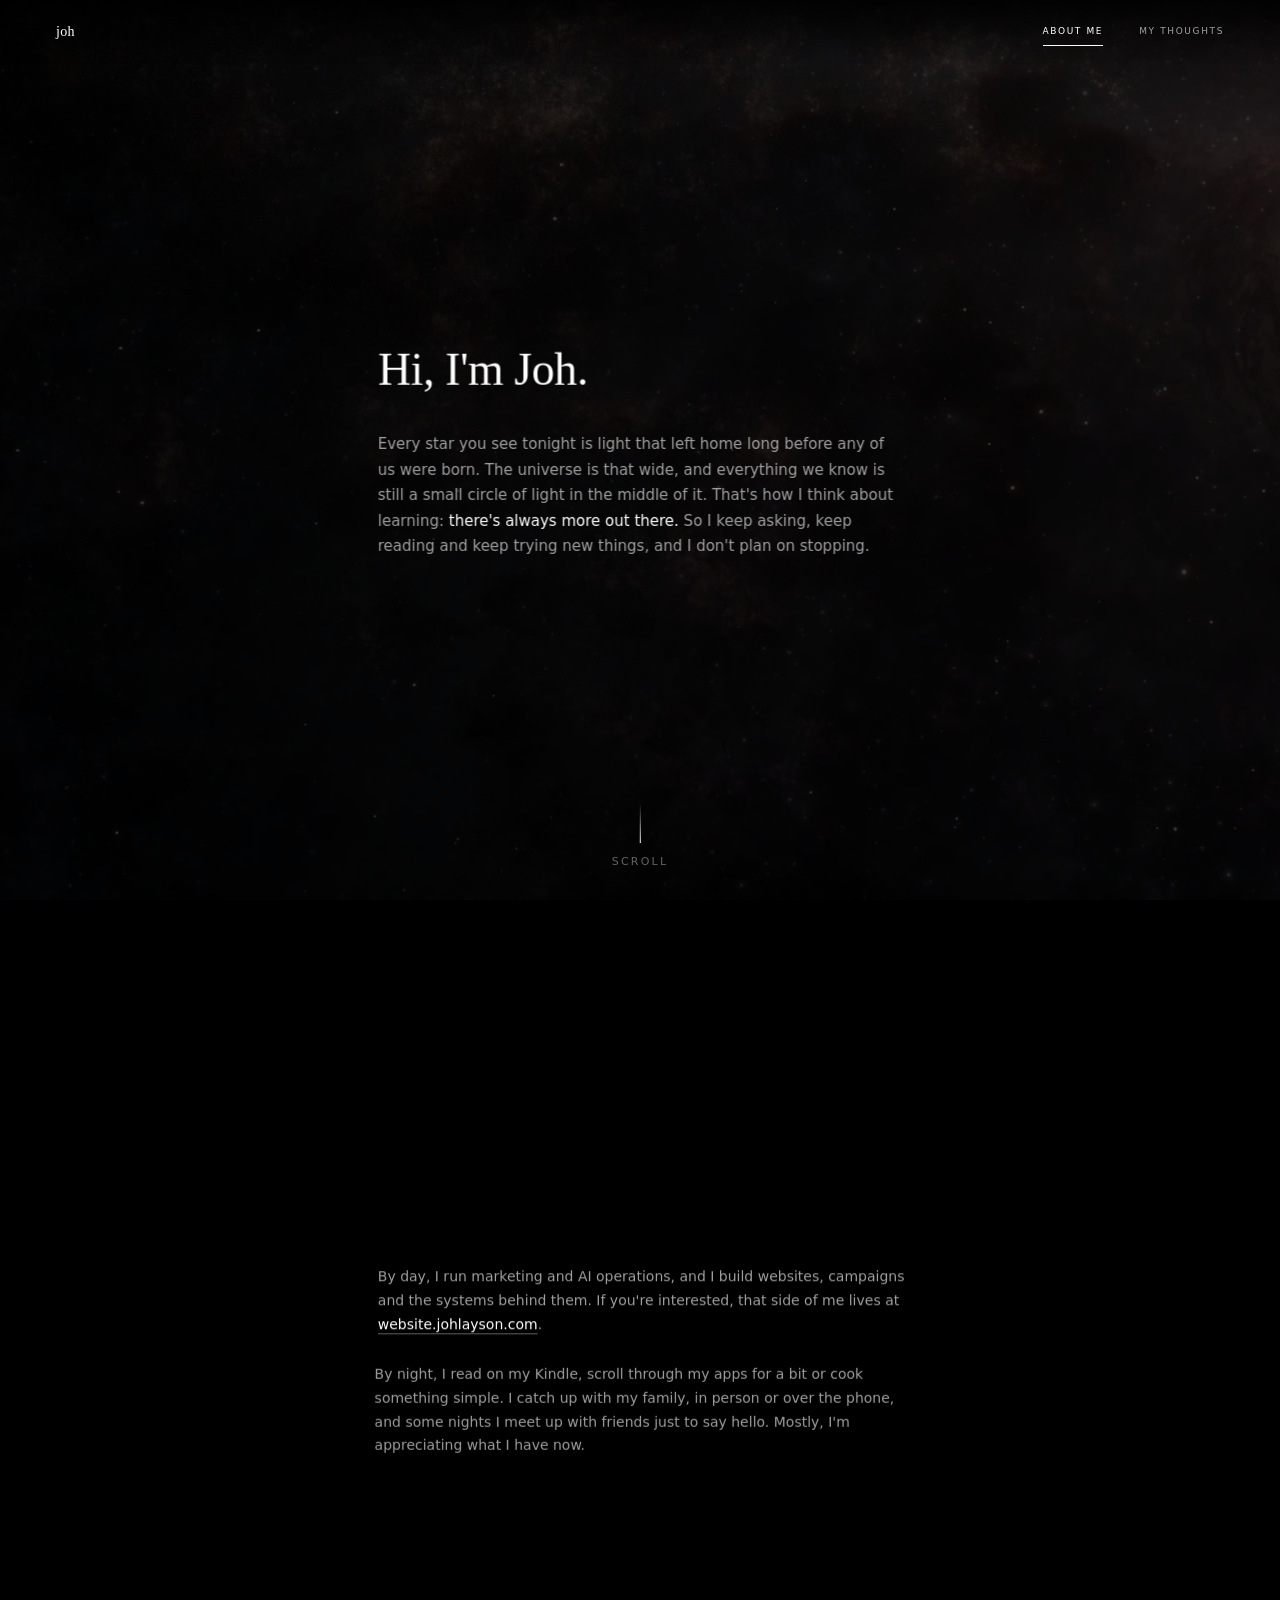
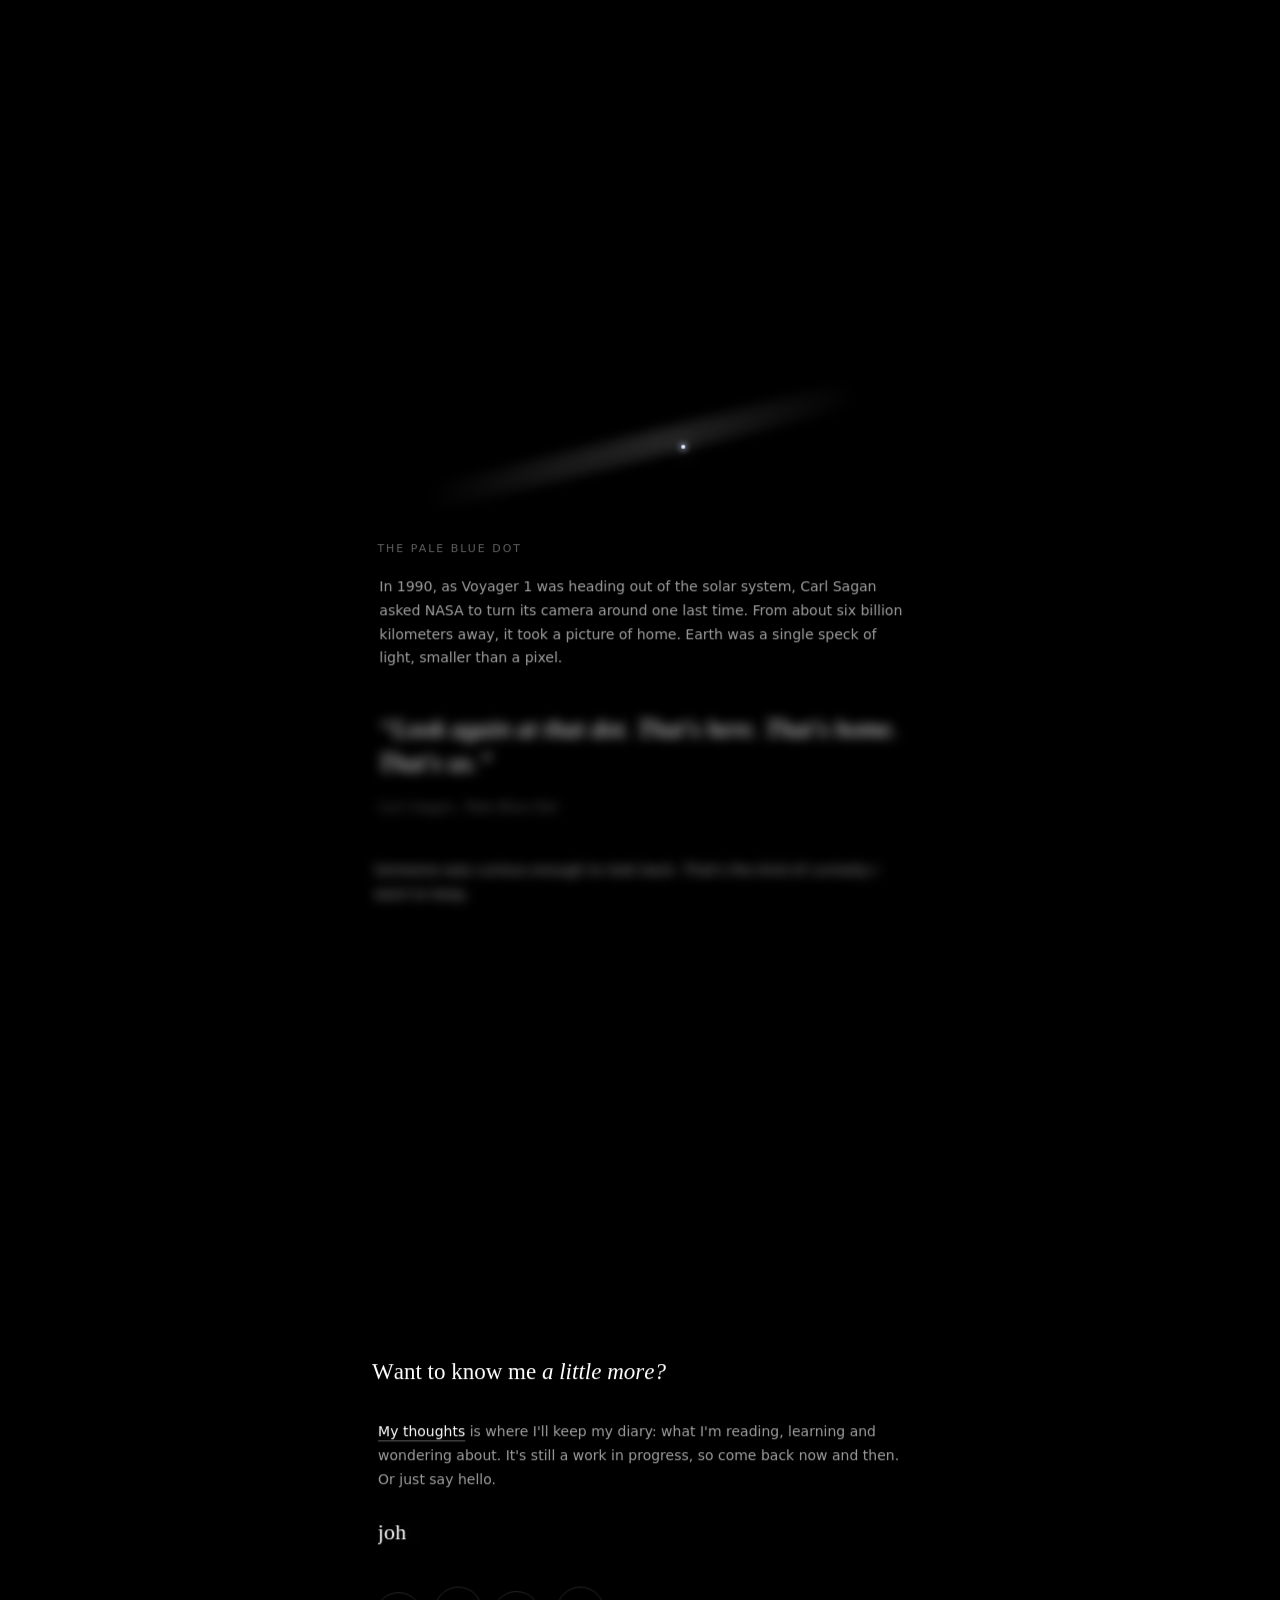
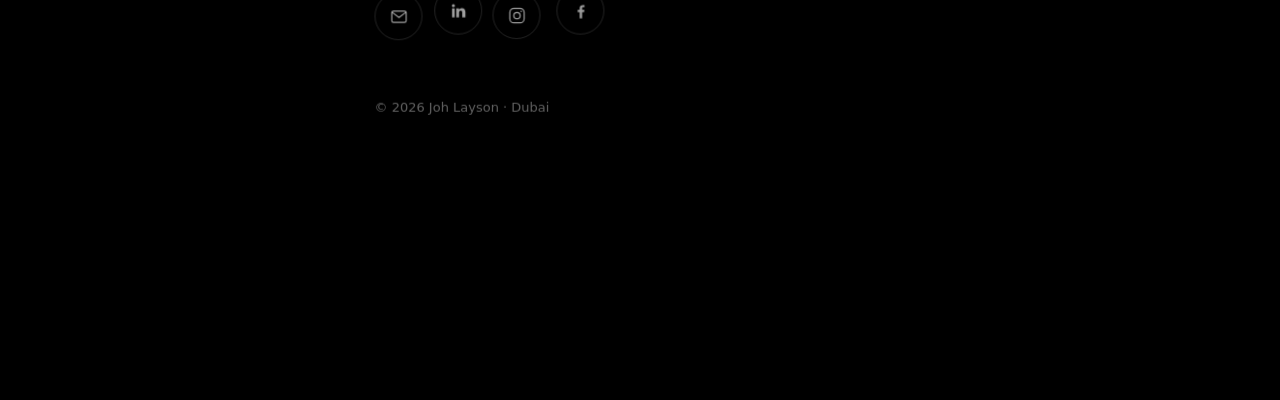
==== about/index.html @ 4cdcdaf9 "Personal johlayson.com and business site copy for website.johlayson.com - personal-site/: black & wh" ====
<!doctype html>
<html lang="en">
<head>
<meta charset="utf-8">
<meta name="viewport" content="width=device-width, initial-scale=1">
<title>About me | Joh Layson</title>
<meta name="description" content="I'm Joh, based in Dubai, and someone who never stops learning, asking and being curious.">
<meta name="theme-color" content="#000000">
<link rel="canonical" href="https://johlayson.com/about/">
<meta property="og:title" content="About me | Joh Layson">
<meta property="og:description" content="A marketer who builds, based in Dubai, and someone who never stops learning.">
<meta property="og:type" content="profile">
<meta property="og:url" content="https://johlayson.com/about/">
<meta property="og:image" content="https://johlayson.com/assets/og.jpg?v=1">
<meta property="og:image:width" content="1200">
<meta property="og:image:height" content="630">
<meta name="twitter:card" content="summary_large_image">
<meta name="twitter:image" content="https://johlayson.com/assets/og.jpg?v=1">
<link rel="icon" type="image/svg+xml" href="/assets/favicon.svg">
<link rel="preconnect" href="https://api.fontshare.com" crossorigin>
<link rel="preconnect" href="https://cdn.fontshare.com" crossorigin>
<link href="https://api.fontshare.com/v2/css?f[]=gambetta@400,500,501&f[]=satoshi@400,500&display=swap" rel="stylesheet">
<link rel="stylesheet" href="/assets/style.css?v=14">
</head>
<body class="page-about">
<div class="universe" aria-hidden="true"><video muted loop playsinline autoplay preload="auto"></video></div>

<header class="top">
  <p class="wordmark"><a href="/" aria-label="Joh Layson, home">joh</a></p>
  <nav class="nav" aria-label="Main">
    <a href="/about/" aria-current="page">About me</a>
    <a href="/thoughts/">My thoughts</a>
  </nav>
</header>

<main class="about">
  <section class="slide slide-intro">
    <h1>Hi, I'm Joh.</h1>
    <p class="lead">Every star you see tonight is light that left home long before any of us were born. The universe is that wide, and everything we know is still a small circle of light in the middle of it. That's how I think about learning: <strong>there's always more out there.</strong> So I keep asking, keep reading and keep trying new things, and I don't plan on stopping.</p>
    <p class="scroll-hint" aria-hidden="true"><span></span>Scroll</p>
  </section>

  <section class="slide slide-work">
    <p class="label">What I do</p>
    <p class="muted">By day, I run marketing and AI operations, and I build websites, campaigns and the systems behind them. If you're interested, that side of me lives at <a href="https://website.johlayson.com/">website.johlayson.com</a>.</p>
    <p class="muted">By night, I read on my Kindle, scroll through my apps for a bit or cook something simple. I catch up with my family, in person or over the phone, and some nights I meet up with friends just to say hello. Mostly, I'm appreciating what I have now.</p>
  </section>

  <section class="slide slide-quote">
    <div class="dot" aria-hidden="true"><span class="beam"></span><span class="earth"></span></div>
    <p class="label">The pale blue dot</p>
    <p class="muted">In 1990, as Voyager 1 was heading out of the solar system, Carl Sagan asked NASA to turn its camera around one last time. From about six billion kilometers away, it took a picture of home. Earth was a single speck of light, smaller than a pixel.</p>
    <blockquote class="quote">
      <p>“Look again at that dot. That's here. That's home. That's us.”</p>
      <footer>Carl Sagan, <cite>Pale Blue Dot</cite></footer>
    </blockquote>
    <p class="muted">Someone was curious enough to look back. That's the kind of curiosity I want to keep.</p>
  </section>

  <section class="slide slide-thanks">
    <h2>Want to know me <em>a little more?</em></h2>
    <p class="muted"><a href="/thoughts/">My thoughts</a> is where I'll keep my diary: what I'm reading, learning and wondering about. It's still a work in progress, so come back now and then. Or just say hello.</p>
    <p class="signature" aria-label="Joh">joh</p>
    <ul class="icons" aria-label="Contact">
      <li><a href="mailto:joh@johlayson.com" aria-label="Email" title="Email"><svg viewBox="0 0 24 24" fill="none" stroke="currentColor" stroke-width="1.5" stroke-linecap="round" stroke-linejoin="round" aria-hidden="true"><rect x="3" y="5" width="18" height="14" rx="2"/><path d="m3.5 6.5 8.5 6.5 8.5-6.5"/></svg></a></li>
      <li><a href="https://www.linkedin.com/in/johlayson" aria-label="LinkedIn" title="LinkedIn" target="_blank" rel="noopener"><svg viewBox="0 0 24 24" fill="currentColor" aria-hidden="true"><path d="M6.94 8.5H3.56V20h3.38V8.5ZM5.25 3a1.96 1.96 0 1 0 0 3.92 1.96 1.96 0 0 0 0-3.92ZM20.44 13.4c0-3.09-1.65-5.15-4.6-5.15a3.98 3.98 0 0 0-3.6 1.98V8.5H9V20h3.38v-5.7c0-1.5.28-2.96 2.14-2.96 1.83 0 1.86 1.72 1.86 3.06V20h3.38l.68-.01V13.4Z"/></svg></a></li>
      <li><a href="https://www.instagram.com/johlayson" aria-label="Instagram" title="Instagram" target="_blank" rel="noopener"><svg viewBox="0 0 24 24" fill="none" stroke="currentColor" stroke-width="1.5" aria-hidden="true"><rect x="3" y="3" width="18" height="18" rx="5"/><circle cx="12" cy="12" r="4"/><circle cx="17.3" cy="6.7" r=".9" fill="currentColor" stroke="none"/></svg></a></li>
      <li><a href="https://www.facebook.com/johlayson" aria-label="Facebook" title="Facebook" target="_blank" rel="noopener"><svg viewBox="0 0 24 24" fill="currentColor" aria-hidden="true"><path d="M13.5 21v-7.6h2.56l.38-2.97H13.5V8.54c0-.86.24-1.45 1.47-1.45h1.57V4.43a21 21 0 0 0-2.29-.12c-2.27 0-3.82 1.38-3.82 3.92v2.2H7.87v2.97h2.56V21h3.07Z"/></svg></a></li>
    </ul>
    <p class="foot">© 2026 Joh Layson · Dubai</p>
  </section>
</main>

<script src="/assets/main.js?v=1"></script>
<script src="/assets/float.js?v=4"></script>
</body>
</html>
---- assets/style.css ----
/* johlayson.com personal site (2026-10-06): black & white, the universe video behind every page */
:root {
  --bg: #000;
  --text: #fff;
  --muted: rgba(255, 255, 255, .62);
  --faint: rgba(255, 255, 255, .38);
  --line: rgba(255, 255, 255, .14);
  --serif: "Gambetta", Georgia, "Times New Roman", serif;
  --sans: "Satoshi", system-ui, -apple-system, "Segoe UI", sans-serif;
  --gutter: clamp(28px, 6vw, 56px);
  color-scheme: dark;
}

*, *::before, *::after { box-sizing: border-box; }
html { -webkit-text-size-adjust: 100%; }
body {
  margin: 0;
  background: var(--bg);
  color: var(--text);
  font: 400 14px/1.7 var(--sans);
  -webkit-font-smoothing: antialiased;
}
a { color: inherit; }
img { display: block; max-width: 100%; }
::selection { background: #fff; color: #000; }
:focus-visible { outline: 1px solid #fff; outline-offset: 4px; }
.sr-only {
  position: absolute; width: 1px; height: 1px; padding: 0; margin: -1px;
  overflow: hidden; clip: rect(0 0 0 0); white-space: nowrap; border: 0;
}

/* The universe: fixed behind everything */
.universe {
  position: fixed; inset: 0; z-index: -1; overflow: hidden;
  background: #000 url("/assets/universe-poster.jpg") center / cover no-repeat;
}
.universe video {
  width: 100%; height: 100%; object-fit: cover; display: block;
  opacity: 0; transition: opacity 1.2s ease;
}
.universe video.is-playing { opacity: 1; }
.universe::after {
  content: ""; position: absolute; inset: 0; pointer-events: none;
  background: radial-gradient(ellipse at center, transparent 45%, rgba(0, 0, 0, .55) 100%);
}
.page-about .universe::after { background: rgba(0, 0, 0, .8); }

/* Header */
.top {
  position: fixed; top: 0; left: 0; right: 0; z-index: 10;
  display: flex; align-items: center; justify-content: space-between; gap: 16px;
  padding: 18px var(--gutter);
}
.page-about .top {
  background: linear-gradient(rgba(0, 0, 0, .85), rgba(0, 0, 0, 0));
}
.wordmark {
  font: 400 14px/1 var(--serif); letter-spacing: .02em; margin: 0;
}
.wordmark a { text-decoration: none; }
.nav { display: flex; gap: clamp(18px, 3vw, 36px); }
.nav a {
  font-size: 9px; letter-spacing: .18em; text-transform: uppercase; text-decoration: none;
  color: var(--muted); padding: 6px 0; border-bottom: 1px solid transparent;
  transition: color .3s, border-color .3s;
}
.nav a:hover, .nav a[aria-current="page"] { color: var(--text); border-bottom-color: var(--text); }

/* Home and Thoughts: just the universe */
.empty { min-height: 100vh; min-height: 100svh; }

/* About: one section per screen, text floats in and out as you scroll (assets/float.js) */
.about { max-width: 640px; margin: 0 auto; padding: 0 var(--gutter); }
/* Keep the floating text from ever making the page wider than the screen */
html, body { overflow-x: hidden; }
@supports (overflow: clip) { html, body { overflow-x: clip; } }
.slide {
  min-height: 100vh; min-height: 100svh;
  display: flex; flex-direction: column; justify-content: center;
  padding: 120px 0;
}
h1, h2, h3 { font-family: var(--serif); font-weight: 500; line-height: 1.15; margin: 0; }
h1 { font-size: clamp(32px, 4.5vw, 46px); letter-spacing: -.01em; }
h1 em, h2 em { font-style: italic; }
.lead { font-size: 15px; color: var(--muted); margin: 24px 0 0; max-width: 640px; }
.lead strong { color: var(--text); font-weight: 500; }

.scroll-hint {
  position: absolute; left: 50%; bottom: 28px; transform: translateX(-50%);
  display: flex; flex-direction: column; align-items: center; gap: 10px; margin: 0;
  font-size: 11px; letter-spacing: .2em; text-transform: uppercase; color: var(--faint);
}
.slide-intro { position: relative; }
.scroll-hint span {
  width: 1px; height: 40px; background: linear-gradient(transparent, #fff);
  animation: hint 2.4s ease-in-out infinite;
}
@keyframes hint { 0%, 100% { transform: scaleY(.4); opacity: .4; } 50% { transform: scaleY(1); opacity: 1; } }

/* Floating text: float.js sets the transforms, these keep it smooth */
.js-float [data-f] { will-change: transform, opacity; }
.split .w { display: inline-block; white-space: nowrap; }
.split .c {
  /* --k (0 settled, 1 scattered) comes from the heading; --s staggers each letter */
  --kk: clamp(0, (var(--k, 0) - var(--s)) / (1 - var(--s)), 1);
  display: inline-block;
  transform: translate(calc(var(--dx) * var(--kk)), calc(var(--dy) * var(--kk))) rotate(calc(var(--r) * var(--kk)));
  opacity: calc(1 - var(--kk));
}
.label {
  font: 500 11px/1 var(--sans); letter-spacing: .18em; text-transform: uppercase;
  color: var(--faint); margin: 0 0 22px;
}
h2 { font-size: clamp(20px, 2.4vw, 23px); margin-bottom: 18px; }
p { margin: 0 0 16px; }
.muted { color: var(--muted); }

/* The pale blue dot: a faint sunbeam with Earth caught in it */
.dot { position: relative; width: 100%; height: 120px; margin-bottom: 28px; }
.dot .beam {
  position: absolute; left: 8%; right: 8%; top: 50%; height: 26px; margin-top: -13px;
  background: linear-gradient(90deg, transparent, rgba(255, 255, 255, .09) 30%, rgba(255, 255, 255, .14) 55%, transparent);
  transform: rotate(-14deg); filter: blur(6px);
}
.dot .earth {
  position: absolute; left: 58%; top: 50%; width: 4px; height: 4px; margin: -2px 0 0 -2px; border-radius: 50%;
  background: #dfe9ff; box-shadow: 0 0 6px 1px rgba(205, 222, 255, .8), 0 0 22px 4px rgba(205, 222, 255, .18);
  animation: twinkle 4s ease-in-out infinite;
}
@keyframes twinkle { 0%, 100% { opacity: .75; } 50% { opacity: 1; } }
.quote { margin: 12px 0 28px; padding: 0; }
.quote p { font: italic 500 clamp(20px, 2.8vw, 26px)/1.3 var(--serif); margin: 0 0 16px; }
.quote footer { color: var(--faint); font-size: 13px; letter-spacing: .04em; }
.quote cite { font-style: italic; }

/* Thank you, signed */
.signature {
  font: 400 22px/1.1 var(--serif); letter-spacing: .01em; margin: 12px 0 36px; padding: 0 .2em 0 0;
  text-shadow: 0 0 24px rgba(255, 255, 255, .22);
}
.js-float .signature { clip-path: inset(0 100% 0 0); }
.js-float .signature.signed { clip-path: inset(0 0 0 0); transition: clip-path 2.4s cubic-bezier(.6, .05, .3, 1); }

.slide p a { color: var(--text); text-underline-offset: 4px; text-decoration-color: var(--faint); }
.slide p a:hover { text-decoration-color: var(--text); }

/* Contact: icons only */
.icons { display: flex; gap: 12px; list-style: none; margin: 0; padding: 0; }
.icons a {
  display: grid; place-items: center; width: 48px; height: 48px; border-radius: 50%;
  border: 1px solid var(--line); color: var(--muted);
  transition: color .3s, border-color .3s, background-color .3s;
}
.icons a:hover { color: #000; background: #fff; border-color: #fff; }
.icons svg { width: 19px; height: 19px; }

.foot { padding: 48px 0 0; color: var(--faint); font-size: 13px; }

@media (max-width: 640px) {
  body { font-size: 14px; }
  .top { padding-top: 16px; padding-bottom: 16px; }
  .wordmark { font-size: 14px; }
  .nav { gap: 18px; }
  .nav a { font-size: 9px; letter-spacing: .14em; }
  .slide { padding: 96px 0; }
}

@media (prefers-reduced-motion: reduce) {
  .universe video { display: none; }
  * { transition: none !important; }
}
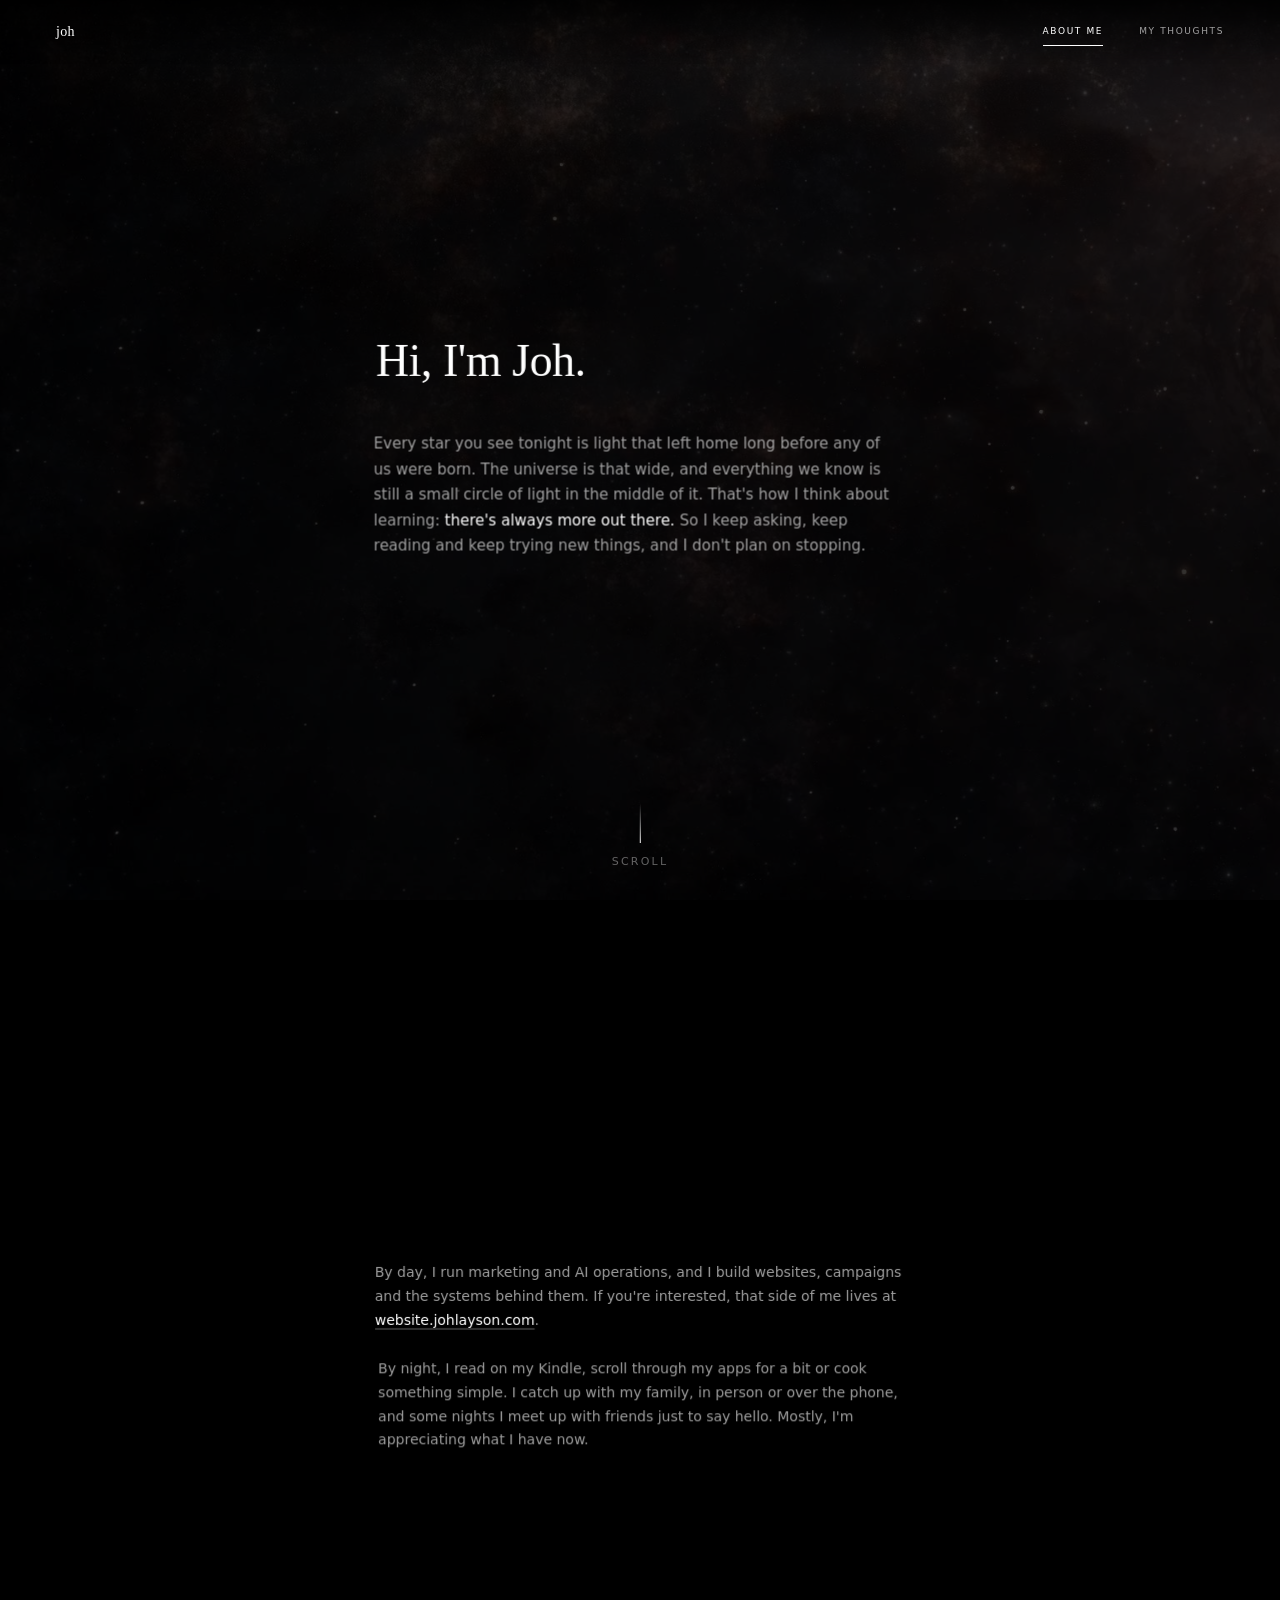
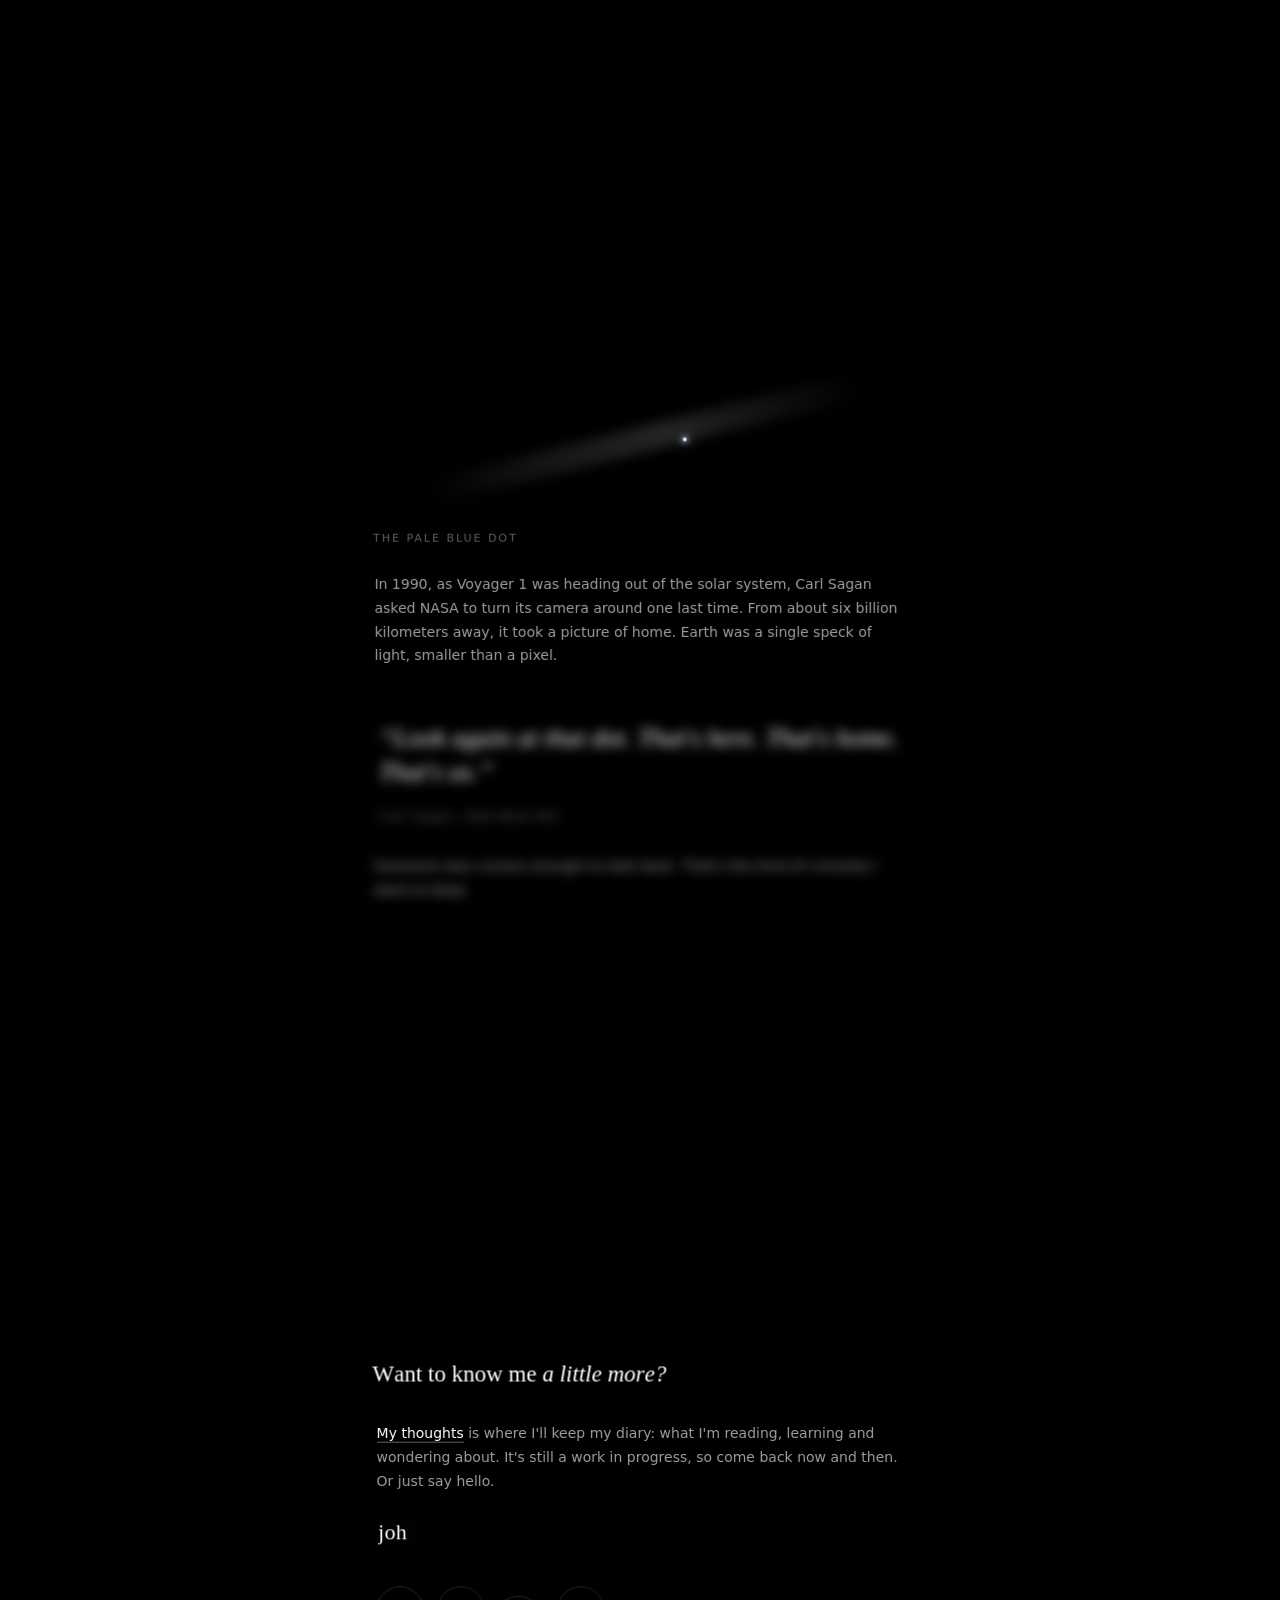
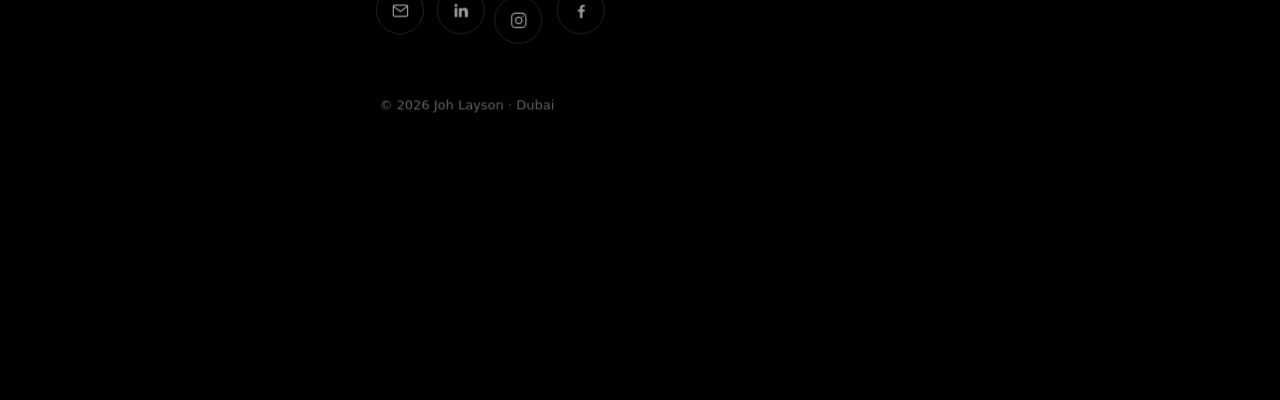
==== commit 46296781: "Personal site: ready for GitHub Pages CNAME and .nojekyll, a 404 page that forwards old business lin" ====
--- a/about/index.html
+++ b/about/index.html
@@ -20,7 +20,7 @@
 <link rel="preconnect" href="https://api.fontshare.com" crossorigin>
 <link rel="preconnect" href="https://cdn.fontshare.com" crossorigin>
 <link href="https://api.fontshare.com/v2/css?f[]=gambetta@400,500,501&f[]=satoshi@400,500&display=swap" rel="stylesheet">
-<link rel="stylesheet" href="/assets/style.css?v=14">
+<link rel="stylesheet" href="/assets/style.css?v=15">
 </head>
 <body class="page-about">
 <div class="universe" aria-hidden="true"><video muted loop playsinline autoplay preload="auto"></video></div>
--- a/assets/style.css
+++ b/assets/style.css
@@ -169,3 +169,9 @@
   .universe video { display: none; }
   * { transition: none !important; }
 }
+
+/* 404: lost in space */
+.lost { display: flex; flex-direction: column; align-items: center; justify-content: center; text-align: center; padding: 0 var(--gutter); }
+.lost h1 { font-size: clamp(24px, 3.4vw, 31px); font-weight: 400; margin-bottom: 14px; }
+.lost a { color: var(--muted); font-size: 12px; letter-spacing: .16em; text-transform: uppercase; text-underline-offset: 5px; }
+.lost a:hover { color: var(--text); }
